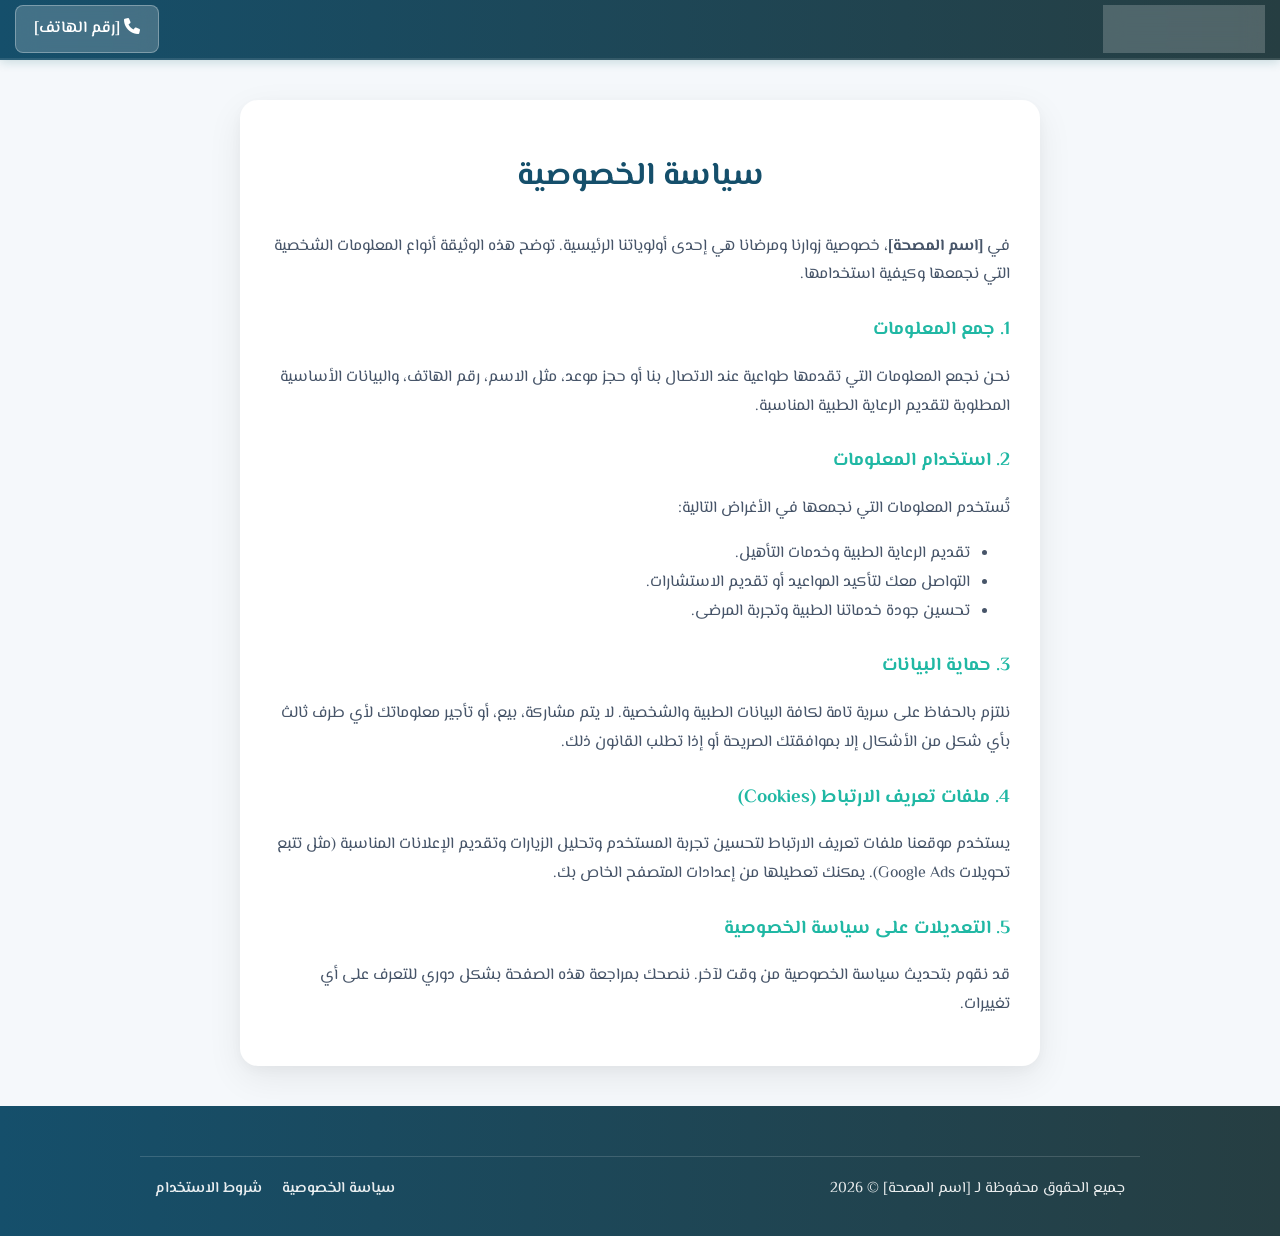
==== privacy.html @ ab9042ca "Add files via upload" ====
<!DOCTYPE html>
<html dir="rtl" lang="ar">
<head>
    <meta charset="utf-8">
    <meta name="viewport" content="width=device-width, initial-scale=1">
    <title>سياسة الخصوصية | [اسم المصحة]</title>
    <link href="https://fonts.googleapis.com/css2?family=El+Messiri:wght@400;600;700&display=swap" rel="stylesheet">
    <link rel="stylesheet" href="https://cdnjs.cloudflare.com/ajax/libs/font-awesome/6.0.0/css/all.min.css">
    <link rel="stylesheet" href="style.css">
    <style>
        .page-content {
            max-width: 800px;
            margin: 40px auto;
            padding: 30px;
            background: var(--light-text);
            border-radius: var(--card-radius, 18px);
            box-shadow: var(--card-shadow, 0 10px 30px rgba(0,0,0,0.05));
        }
        .page-content h1 {
            color: var(--primary-color);
            text-align: center;
            margin-bottom: 30px;
        }
        .page-content h3 {
            color: var(--secondary-color);
            margin-top: 25px;
        }
        .page-content p, .page-content ul {
            color: #475569;
            line-height: 1.8;
            font-size: 16px;
        }
    </style>
</head>
<body>
    <div class="hd">
        <a href="index.html" class="bn" style="text-decoration:none;"><i class="fas fa-arrow-right"></i> العودة للرئيسية</a>
        <a href="tel:[رقم الهاتف]" class="bn" style="text-decoration:none;"><i class="fas fa-phone"></i> [رقم الهاتف]</a>
    </div>

    <div class="page-content">
        <h1>سياسة الخصوصية</h1>
        <p>في <strong>[اسم المصحة]</strong>، خصوصية زوارنا ومرضانا هي إحدى أولوياتنا الرئيسية. توضح هذه الوثيقة أنواع المعلومات الشخصية التي نجمعها وكيفية استخدامها.</p>
        
        <h3>1. جمع المعلومات</h3>
        <p>نحن نجمع المعلومات التي تقدمها طواعية عند الاتصال بنا أو حجز موعد، مثل الاسم، رقم الهاتف، والبيانات الأساسية المطلوبة لتقديم الرعاية الطبية المناسبة.</p>

        <h3>2. استخدام المعلومات</h3>
        <p>تُستخدم المعلومات التي نجمعها في الأغراض التالية:</p>
        <ul>
            <li>تقديم الرعاية الطبية وخدمات التأهيل.</li>
            <li>التواصل معك لتأكيد المواعيد أو تقديم الاستشارات.</li>
            <li>تحسين جودة خدماتنا الطبية وتجربة المرضى.</li>
        </ul>

        <h3>3. حماية البيانات</h3>
        <p>نلتزم بالحفاظ على سرية تامة لكافة البيانات الطبية والشخصية. لا يتم مشاركة، بيع، أو تأجير معلوماتك لأي طرف ثالث بأي شكل من الأشكال إلا بموافقتك الصريحة أو إذا تطلب القانون ذلك.</p>

        <h3>4. ملفات تعريف الارتباط (Cookies)</h3>
        <p>يستخدم موقعنا ملفات تعريف الارتباط لتحسين تجربة المستخدم وتحليل الزيارات وتقديم الإعلانات المناسبة (مثل تتبع تحويلات Google Ads). يمكنك تعطيلها من إعدادات المتصفح الخاص بك.</p>

        <h3>5. التعديلات على سياسة الخصوصية</h3>
        <p>قد نقوم بتحديث سياسة الخصوصية من وقت لآخر. ننصحك بمراجعة هذه الصفحة بشكل دوري للتعرف على أي تغييرات.</p>
    </div>

    <footer class="ft" style="text-align:center; margin-top: auto;">
        <div class="ft-bottom">
            <p>جميع الحقوق محفوظة لـ [اسم المصحة] &copy; 2026</p>
            <div class="ft-links">
                <a href="privacy.html">سياسة الخصوصية</a>
                <a href="terms.html">شروط الاستخدام</a>
            </div>
        </div>
    </footer>
</body>
</html>
---- style.css ----
:root {
  --primary-color: #154f6b;
  --secondary-color: #20b8a4;
  --accent-color: #58d9e9;
  --light-bg: #f5f8fb;
  --dark-text: #263E42;
  --light-text: #ffffff;
  --card-shadow: 0 12px 36px rgba(0, 0, 0, 0.07), 0 4px 12px rgba(0, 0, 0, 0.03);
  --hover-shadow: 0 20px 48px rgba(0, 0, 0, 0.1), 0 6px 16px rgba(0, 0, 0, 0.04);
  --card-radius: 18px;
}

html {
  scroll-behavior: smooth;
  scroll-padding-top: 70px;
}

body {
  margin: 0;
  font-family: "El Messiri", sans-serif;
  background: var(--light-bg);
  color: var(--dark-text);
  line-height: 1.6
}

* {
  box-sizing: border-box
}

.hd {
  height: 60px;
  background: linear-gradient(90deg, var(--primary-color), #263E42);
  border-bottom: 2px solid rgba(255, 255, 255, 0.1);
  box-shadow: 0 2px 10px rgba(14, 99, 105, 0.2);
  display: flex;
  justify-content: space-between;
  align-items: center;
  padding: 0 15px;
  position: sticky;
  top: 0;
  z-index: 100
}

.hd button {
  background: rgba(255, 255, 255, 0.15);
  color: var(--light-text);
  border: none;
  padding: 8px 16px;
  border-radius: 6px;
  cursor: pointer;
  font-size: 16px;
  font-weight: 600;
  transition: all 0.3s ease;
  backdrop-filter: blur(5px)
}

.hd button:hover {
  background: rgba(255, 255, 255, 0.25);
  transform: translateY(-2px)
}

.bn {
  background: rgba(255, 255, 255, 0.2);
  border: 1px solid rgba(255, 255, 255, 0.3);
  color: var(--light-text);
  padding: 10px 18px;
  border-radius: 8px;
  cursor: pointer;
  font-size: 16px;
  font-weight: 600;
  backdrop-filter: blur(10px);
  transition: all 0.3s ease
}

.bn:hover {
  background: rgba(255, 255, 255, 0.3);
  transform: translateY(-2px)
}

.tt {
  text-align: center;
  color: var(--dark-text);
  max-width: 800px;
  margin: 15px auto;
  padding: 25px 15px;
  position: relative;
  background: var(--light-text);
  border-radius: var(--card-radius);
  box-shadow: var(--card-shadow);
  overflow: hidden;
}

.tt::before {
  content: '';
  position: absolute;
  top: 0;
  right: 0;
  width: 100%;
  height: 4px;
  background: linear-gradient(90deg, var(--secondary-color), var(--accent-color))
}

.tt h1 {
  color: var(--primary-color);
  font-size: 24px;
  margin: 10px 0;
  font-weight: 700
}

.tt h2 {
  color: var(--secondary-color);
  font-size: 20px;
  margin: 0 0 10px;
  padding-bottom: 10px;
  position: relative
}

.tt h2::after {
  content: '';
  position: absolute;
  bottom: 0;
  right: 35%;
  width: 30%;
  height: 2px;
  background: linear-gradient(90deg, transparent, var(--secondary-color), transparent)
}

.im {
  width: 280px;
  height: 100px;
  margin: 15px auto;
  border-radius: 8px;
  box-shadow: var(--card-shadow);
  overflow: hidden;
  transition: transform 0.3s ease
}

.im:hover {
  transform: scale(1.02)
}

.im img {
  width: 100%;
  height: 100%;
  object-fit: cover
}

.tb {
  width: calc(100% - 20px);
  max-width: 800px;
  margin: 15px auto;
  box-shadow: var(--card-shadow);
  border-radius: var(--card-radius);
  background: var(--light-text);
  overflow: hidden
}

.hh {
  display: flex;
  justify-content: space-around;
  background: #f8fafc;
  border-bottom: 1px solid #e2e8f0
}

.hh label {
  color: #64748b;
  padding: 12px 0;
  cursor: pointer;
  font-size: 16px;
  font-weight: 600;
  flex: 1;
  text-align: center;
  transition: all 0.3s ease;
  position: relative
}

.hh label:hover {
  color: var(--primary-color);
  background: #f1f5f9
}

.hh .a {
  color: var(--primary-color);
  background: var(--light-text)
}

.hh .a::after {
  content: '';
  position: absolute;
  bottom: 0;
  right: 0;
  width: 100%;
  height: 3px;
  background: var(--primary-color)
}

.cc {
  padding: 20px;
  text-align: right;
  color: #334155;
  min-height: 140px
}

.pp {
  background: var(--light-text);
  font-size: 16px;
  line-height: 1.7;
  color: #475569;
  animation: fadeIn 0.5s ease
}

@keyframes fadeIn {
  from {
    opacity: 0;
    transform: translateY(10px)
  }

  to {
    opacity: 1;
    transform: translateY(0)
  }
}

.pp h4 {
  color: var(--secondary-color);
  margin: 10px 0;
  font-size: 18px;
  font-weight: 700
}

.ct {
  max-width: 800px;
  margin: 20px auto;
  border: 1px solid #e2e8f0;
  background: var(--light-text);
  border-radius: var(--card-radius);
  box-shadow: var(--card-shadow);
  position: relative;
  overflow: hidden;
  padding-bottom: 20px;
}

.dv {
  background: linear-gradient(90deg, var(--primary-color), var(--secondary-color));
  color: var(--light-text);
  font-size: 16px;
  width: 140px;
  padding: 8px;
  font-weight: bold;
  border-bottom-left-radius: 12px;
  position: absolute;
  top: 0;
  right: 0;
  text-align: center;
}

.ct p {
  color: #334155;
  margin: 20px;
  font-size: 18px;
  padding-top: 40px;
  font-weight: 600;
  text-align: right;
}

.ct ol {
  margin: 0;
  padding: 0 20px;
  list-style-position: inside;
  font-size: 16px;
  display: flex;
  flex-direction: column;
  gap: 12px;
}

.ct ol li {
  color: #154f6b;
  background: #f8fafc;
  padding: 10px 15px;
  border-radius: 8px;
  margin: 0;
  border-right: 4px solid var(--secondary-color);
  font-weight: 600;
}

.ct ol li::marker {
  content: counter(list-item) ". ";
  font-weight: bold;
  color: #48a9a6;
  font-size: 1.1em;
}

.ct button {
  background: linear-gradient(90deg, var(--primary-color), var(--secondary-color));
  color: var(--light-text);
  border: 0;
  padding: 12px 30px;
  border-radius: 30px;
  cursor: pointer;
  font-size: 18px;
  font-weight: 700;
  margin: 20px auto 0;
  display: block;
  transition: all 0.3s ease;
  box-shadow: 0 4px 15px rgba(0, 0, 0, 0.2);
}

.ct button:hover {
  transform: translateY(-3px);
  box-shadow: 0 6px 20px rgba(0, 0, 0, 0.3)
}

.pg {
  max-width: 800px;
  margin: 20px auto;
  border-radius: var(--card-radius);
  box-shadow: var(--card-shadow);
  background: var(--light-text);
  padding: 25px 20px
}

.pg .tl {
  text-align: center;
  font-size: 26px;
  font-weight: 700;
  color: var(--primary-color);
  margin-bottom: 25px;
  position: relative;
  padding-bottom: 10px
}

.pg .tl::after {
  content: '';
  position: absolute;
  bottom: 0;
  right: 40%;
  width: 20%;
  height: 3px;
  background: linear-gradient(90deg, transparent, var(--secondary-color), transparent)
}

.gd {
  display: flex;
  flex-wrap: wrap;
  gap: 15px;
  justify-content: center
}

.bg {
  background: var(--light-text);
  color: var(--primary-color);
  cursor: pointer;
  padding: 18px 12px;
  width: calc(50% - 7.5px);
  border: 2px solid #e2e8f0;
  border-radius: 14px;
  font-size: 18px;
  font-weight: 600;
  transition: all 0.3s ease;
  box-shadow: 0 2px 5px rgba(0, 0, 0, 0.05);
  display: flex;
  flex-direction: column;
  align-items: center;
  text-align: center;
  gap: 8px
}

.bg:hover {
  background: #f8fafc;
  border-color: var(--secondary-color);
  transform: translateY(-5px);
  box-shadow: var(--hover-shadow);
  color: var(--secondary-color)
}

.bg i {
  font-size: 28px;
  color: var(--secondary-color);
  margin-bottom: 5px
}

.bg small {
  font-size: 14px;
  color: #64748b;
  line-height: 1.4
}

.vl {
  position: fixed;
  top: 0;
  left: 0;
  width: 100%;
  height: 100%;
  background: rgba(0, 0, 0, 0.7);
  display: none;
  justify-content: center;
  align-items: center;
  z-index: 1000;
  backdrop-filter: blur(5px)
}

.vs {
  display: flex !important;
  animation: fadeIn 0.3s ease
}

.bx {
  background: var(--light-text);
  padding: 25px;
  border-radius: var(--card-radius);
  max-width: 90%;
  width: 380px;
  box-shadow: var(--hover-shadow);
  position: relative;
  text-align: right;
  animation: scaleIn 0.3s ease
}

@keyframes scaleIn {
  from {
    transform: scale(0.9);
    opacity: 0
  }

  to {
    transform: scale(1);
    opacity: 1
  }
}

.xc {
  position: absolute;
  top: 10px;
  left: 10px;
  background: #f1f5f9;
  border: none;
  width: 32px;
  height: 32px;
  border-radius: 50%;
  font-size: 18px;
  cursor: pointer;
  color: #64748b;
  display: flex;
  align-items: center;
  justify-content: center;
  transition: all 0.3s ease
}

.xc:hover {
  background: #e2e8f0;
  color: var(--primary-color);
  transform: rotate(90deg)
}

.co {
  max-width: 800px;
  margin: 30px auto;
  border-radius: var(--card-radius);
  box-shadow: var(--card-shadow);
  overflow: hidden;
  background: var(--light-text)
}

.hd2 {
  font-size: 22px;
  font-weight: 700;
  color: var(--primary-color);
  padding: 25px 20px;
  text-align: center;
  background: #f8fafc;
  margin: 0;
  border-bottom: 1px solid #e2e8f0
}

.bt {
  background: var(--light-text);
  color: var(--dark-text);
  padding: 18px 20px;
  width: 100%;
  border: none;
  font-size: 16px;
  font-weight: 600;
  display: flex;
  justify-content: space-between;
  align-items: center;
  border-top: 1px solid #e2e8f0;
  cursor: pointer;
  transition: all 0.3s ease
}

.bt:hover {
  background: #f8fafc
}

.ic {
  font-size: 20px;
  color: var(--primary-color);
  transition: transform 0.3s ease
}

.pn {
  padding: 0 20px;
  background: #f8fafc;
  max-height: 0;
  overflow: hidden;
  transition: max-height 0.3s ease-out
}

.pn p {
  margin: 0;
  padding: 15px 0;
  color: #475569;
  line-height: 1.7;
  text-align: right
}

.bt.ac .ic {
  transform: rotate(180deg)
}

.bt.ac .ic::after {
  content: '−'
}

.bt:not(.ac) .ic::after {
  content: '+'
}

.c3 {
  margin: 20px 10px;
  min-height: 220px;
  border: 1px solid rgba(255, 255, 255, 0.2);
  border-top: 15px solid var(--primary-color);
  border-radius: 10px;
  background: linear-gradient(135deg, #263E42, var(--primary-color));
  color: var(--light-text);
  padding: 20px 15px;
  box-shadow: var(--card-shadow);
  position: relative;
  overflow: hidden;
  text-align: center;
}

.c3::before {
  content: '';
  position: absolute;
  top: 0;
  right: 0;
  width: 100%;
  height: 100%;
  background: linear-gradient(45deg, transparent, rgba(255, 255, 255, 0.1), transparent);
  transform: translateX(-100%);
  transition: transform 0.6s
}

.c3:hover::before {
  transform: translateX(100%)
}

.c3 h4 {
  background: rgba(255, 255, 255, 0.15);
  margin: 0 auto 15px;
  width: 90%;
  border-radius: 8px;
  color: var(--light-text);
  padding: 10px;
  font-size: 18px;
  font-weight: 600;
  backdrop-filter: blur(5px)
}

.c4 {
  margin: 20px 10px;
  padding: 20px 15px;
  min-height: 220px;
  border-radius: 10px;
  border: 1px solid #e2e8f0;
  border-right: 8px solid var(--secondary-color);
  background: var(--light-text);
  position: relative;
  text-align: right;
  box-shadow: var(--card-shadow);
  transition: all 0.3s ease
}

.c4:hover {
  transform: translateY(-5px);
  box-shadow: var(--hover-shadow)
}

.c4 h4 {
  color: var(--secondary-color);
  padding-right: 10px;
  font-size: 20px;
  font-weight: 700;
  margin: 0 0 15px
}

.c4 a {
  text-decoration: none;
  font-size: 16px;
  color: var(--secondary-color);
  position: absolute;
  left: 20px;
  bottom: 20px;
  font-weight: 600;
  transition: all 0.3s ease;
  display: flex;
  align-items: center;
  gap: 5px
}

.c4 a::before {
  content: '←';
  font-size: 18px
}

.c4 a:hover {
  color: var(--primary-color);
  transform: translateX(-5px)
}

.fl,
.fr {
  position: fixed;
  bottom: 7px !important;
  width: 60px;
  height: 60px;
  background: linear-gradient(135deg, var(--primary-color), var(--secondary-color));
  color: var(--light-text);
  display: flex;
  align-items: center;
  justify-content: center;
  border-radius: 50%;
  box-shadow: 0 4px 12px rgba(0, 0, 0, 0.15);
  font-size: 24px;
  cursor: pointer;
  transition: all 0.3s ease;
  z-index: 99
}

.fl {
  right: 7px;
}

.fr {
  left: 7px
}

.fl:hover,
.fr:hover {
  transform: translateY(-5px) scale(1.1);
  box-shadow: 0 6px 16px rgba(0, 0, 0, 0.2)
}

.fl::before,
.fr::before {
  content: attr(data-tooltip);
  position: absolute;
  top: 50%;
  background: #263E42;
  color: #fff;
  padding: 6px 14px;
  border-radius: 8px;
  font-size: 14px;
  font-weight: 600;
  white-space: nowrap;
  opacity: 0;
  pointer-events: none;
  transition: all 0.3s cubic-bezier(0.68, -0.55, 0.265, 1.55);
  box-shadow: var(--card-shadow)
}

.fl::before {
  right: calc(100% + 15px);
  transform: translateY(-50%) scale(0.8);
  transform-origin: right center
}

.fr::before {
  left: calc(100% + 15px);
  transform: translateY(-50%) scale(0.8);
  transform-origin: left center
}

.fl::after,
.fr::after {
  content: '';
  position: absolute;
  top: 50%;
  border-width: 6px;
  border-style: solid;
  opacity: 0;
  pointer-events: none;
  transition: all 0.3s cubic-bezier(0.68, -0.55, 0.265, 1.55)
}

.fl::after {
  right: calc(100% + 3px);
  border-color: transparent transparent transparent #263E42;
  transform: translateY(-50%) scale(0.8);
  transform-origin: left center
}

.fr::after {
  left: calc(100% + 3px);
  border-color: transparent #263E42 transparent transparent;
  transform: translateY(-50%) scale(0.8);
  transform-origin: right center
}

.fl:hover::before,
.fl:hover::after,
.fr:hover::before,
.fr:hover::after {
  opacity: 1;
  transform: translateY(-50%) scale(1)
}

.ft {
  position: relative;
  width: 100%;
  background: linear-gradient(90deg, var(--primary-color), #263E42);
  color: var(--light-text);
  padding: 30px 15px 15px;
  margin-top: 30px;
  text-align: center
}

.ft-content {
  max-width: 800px;
  margin: 0 auto;
  display: flex;
  flex-wrap: wrap;
  justify-content: space-between;
  gap: 20px
}

.ft-section {
  flex: 1;
  min-width: 250px;
  text-align: right;
  margin-bottom: 20px
}

.ft-section h3 {
  color: var(--accent-color);
  margin-bottom: 15px;
  font-size: 18px;
  border-bottom: 1px solid rgba(255, 255, 255, 0.2);
  padding-bottom: 8px
}

.ft-section p,
.ft-section a {
  color: rgba(255, 255, 255, 0.8);
  margin: 8px 0;
  display: block;
  text-decoration: none;
  transition: color 0.3s ease
}

.ft-section a:hover {
  color: var(--accent-color)
}

.ft-bottom {
  max-width: 1000px;
  margin: 20px auto 0;
  padding: 20px 15px;
  border-top: 1px solid rgba(255, 255, 255, 0.15);
  display: flex;
  justify-content: space-between;
  align-items: center;
  flex-wrap: wrap;
  font-size: 15px;
  color: rgba(255, 255, 255, 0.9)
}

.ft-bottom p {
  margin: 0
}

.ft-links {
  display: flex;
  gap: 20px;
  align-items: center
}

.ft-links a {
  color: rgba(255, 255, 255, 0.9);
  text-decoration: none;
  transition: color 0.3s ease;
  font-weight: 600
}

.ft-links a:hover {
  color: var(--accent-color)
}

.mobile-menu {
  position: fixed;
  top: 0;
  right: -300px;
  width: 300px;
  height: 100%;
  background: var(--light-text);
  box-shadow: -5px 0 15px rgba(0, 0, 0, 0.1);
  z-index: 1000;
  transition: right 0.3s ease;
  padding: 20px;
  overflow-y: auto
}

.mobile-menu.active {
  right: 0
}

.menu-header {
  display: flex;
  justify-content: space-between;
  align-items: center;
  margin-bottom: 20px;
  padding-bottom: 15px;
  border-bottom: 1px solid #e2e8f0
}

.menu-header h3 {
  color: var(--primary-color);
  margin: 0
}

.close-menu {
  background: none;
  border: none;
  font-size: 24px;
  cursor: pointer;
  color: var(--dark-text)
}

.menu-items {
  display: flex;
  flex-direction: column;
  gap: 10px
}

.menu-item {
  display: block;
  padding: 12px 15px;
  background: #f8fafc;
  border-radius: 8px;
  color: var(--dark-text);
  text-decoration: none;
  font-weight: 600;
  transition: all 0.3s ease;
  border-right: 4px solid var(--secondary-color)
}

.menu-item:hover {
  background: var(--primary-color);
  color: var(--light-text);
  transform: translateX(-5px)
}

.overlay {
  position: fixed;
  top: 0;
  left: 0;
  width: 100%;
  height: 100%;
  background: rgba(0, 0, 0, 0.5);
  z-index: 999;
  display: none
}

.overlay.active {
  display: block
}

.offer-badge {
  background: linear-gradient(45deg, #ff6b6b, #ff8e53);
  color: white;
  padding: 5px 12px;
  border-radius: 20px;
  font-size: 14px;
  font-weight: bold;
  display: inline-block;
  margin: 5px;
  animation: pulse 2s infinite
}

@keyframes pulse {
  0% {
    transform: scale(1)
  }

  50% {
    transform: scale(1.05)
  }

  100% {
    transform: scale(1)
  }
}

.hero-section {
  background: linear-gradient(135deg, var(--primary-color), #1a6b8a);
  color: var(--light-text);
  padding: 40px 20px;
  text-align: center;
  margin-bottom: 20px;
  border-radius: 0 0 20px 20px
}

.hero-content {
  max-width: 800px;
  margin: 0 auto
}

.hero-title {
  font-size: 28px;
  margin-bottom: 15px;
  font-weight: 700
}

.hero-subtitle {
  font-size: 18px;
  margin-bottom: 25px;
  opacity: 0.9
}

.marketing-badge {
  background: rgba(255, 255, 255, 0.15);
  backdrop-filter: blur(5px);
  display: inline-block;
  padding: 12px 30px;
  border-radius: 30px;
  margin-bottom: 25px;
  font-size: 19px;
  font-weight: 700;
  border: 1px solid rgba(255, 255, 255, 0.4);
  box-shadow: 0 0 20px rgba(88, 217, 233, 0.2), inset 0 0 15px rgba(255, 255, 255, 0.1);
  color: #ffffff;
  position: relative;
  overflow: hidden;
}

.marketing-badge::before {
  content: '';
  position: absolute;
  top: 0;
  right: -100%;
  width: 50%;
  height: 100%;
  background: linear-gradient(to left, transparent, rgba(255, 255, 255, 0.6), transparent);
  transform: skewX(-25deg);
  animation: shine 3s infinite;
}

@keyframes shine {
  0% { right: -100%; }
  50% { right: 200%; }
  100% { right: 200%; }
}

.hero-badges {
  display: flex;
  justify-content: center;
  flex-wrap: wrap;
  gap: 10px;
  margin-bottom: 25px
}

.hero-badge {
  background: rgba(255, 255, 255, 0.2);
  backdrop-filter: blur(10px);
  padding: 8px 16px;
  border-radius: 20px;
  font-weight: 600;
  border: 1px solid rgba(255, 255, 255, 0.3);
  transition: all 0.3s ease;
  position: relative;
  overflow: hidden;
  cursor: pointer
}

.hero-badge:hover {
  background: rgba(255, 255, 255, 0.3);
  transform: translateY(-3px);
  box-shadow: 0 4px 12px rgba(255, 255, 255, 0.2);
  border-color: rgba(255, 255, 255, 0.5)
}

.hero-badge::before {
  content: '';
  position: absolute;
  top: 0;
  left: -100%;
  width: 50%;
  height: 100%;
  background: linear-gradient(to right, transparent, rgba(255, 255, 255, 0.6), transparent);
  transform: skewX(-25deg);
  transition: all 0.5s ease
}

.hero-badge:hover::before {
  left: 150%
}

.hero-cta {
  display: inline-block;
  background: var(--secondary-color);
  color: var(--light-text);
  padding: 12px 30px;
  border-radius: 30px;
  font-size: 18px;
  font-weight: 700;
  text-decoration: none;
  transition: all 0.3s ease;
  box-shadow: 0 4px 15px rgba(0, 0, 0, 0.2)
}

.hero-cta:hover {
  background: var(--accent-color);
  transform: translateY(-3px);
  box-shadow: 0 6px 20px rgba(0, 0, 0, 0.3)
}

.license-badge {
  display: inline-flex;
  align-items: center;
  gap: 8px;
  background: rgba(255, 255, 255, 0.1);
  padding: 8px 15px;
  border-radius: 6px;
  margin: 5px;
  font-size: 14px
}

.license-badge i {
  color: var(--accent-color)
}

.ls {
  max-width: 800px;
  margin: 20px auto;
  border-radius: var(--card-radius);
  box-shadow: var(--card-shadow);
  background: var(--light-text);
  padding: 25px 20px
}

.ls .tl {
  text-align: center;
  font-size: 26px;
  font-weight: 700;
  color: var(--primary-color);
  margin-bottom: 25px;
  position: relative;
  padding-bottom: 10px;
  display: flex;
  align-items: center;
  justify-content: center;
  gap: 10px
}

.ls .tl::after {
  content: '';
  position: absolute;
  bottom: 0;
  right: 40%;
  width: 20%;
  height: 3px;
  background: linear-gradient(90deg, transparent, var(--secondary-color), transparent)
}

.lg {
  display: flex;
  flex-wrap: wrap;
  gap: 10px;
  justify-content: center
}

.lb {
  background: var(--light-text);
  color: var(--dark-text);
  padding: 12px 8px;
  width: calc(33.33% - 7px);
  border: 2px solid #e2e8f0;
  border-radius: 14px;
  font-size: 14px;
  font-weight: 600;
  transition: all 0.3s ease;
  box-shadow: 0 2px 5px rgba(0, 0, 0, 0.05);
  text-align: center;
  display: flex;
  flex-direction: column;
  align-items: center;
  gap: 5px
}

.lb:hover {
  background: #f8fafc;
  border-color: var(--secondary-color);
  transform: translateY(-3px);
  box-shadow: var(--hover-shadow);
  color: var(--secondary-color)
}

.lb i {
  font-size: 20px;
  color: var(--secondary-color)
}

.st {
  max-width: 800px;
  margin: 20px auto;
  border-radius: var(--card-radius);
  box-shadow: var(--card-shadow);
  background: var(--light-text);
  padding: 25px 20px
}

.st .tl {
  text-align: center;
  font-size: 26px;
  font-weight: 700;
  color: var(--primary-color);
  margin-bottom: 25px;
  position: relative;
  padding-bottom: 10px
}

.st .tl::after {
  content: '';
  position: absolute;
  bottom: 0;
  right: 40%;
  width: 20%;
  height: 3px;
  background: linear-gradient(90deg, transparent, var(--secondary-color), transparent)
}

.sg {
  display: flex;
  flex-wrap: wrap;
  gap: 10px;
  justify-content: center
}

.sb {
  background: var(--light-text);
  color: var(--primary-color);
  padding: 12px 8px;
  width: calc(50% - 5px);
  border: 2px solid #e2e8f0;
  border-radius: 14px;
  font-size: 14px;
  font-weight: 600;
  transition: all 0.3s ease;
  box-shadow: 0 2px 5px rgba(0, 0, 0, 0.05);
  text-align: center;
  display: flex;
  flex-direction: column;
  align-items: center;
  gap: 5px
}

.sb:hover {
  background: #f8fafc;
  border-color: var(--secondary-color);
  transform: translateY(-3px);
  box-shadow: var(--hover-shadow);
  color: var(--secondary-color)
}

.sb i {
  font-size: 20px;
  color: var(--secondary-color)
}

.pd {
  max-width: 800px;
  margin: 20px auto;
  border-radius: var(--card-radius);
  box-shadow: var(--card-shadow);
  background: var(--light-text);
  padding: 25px 20px
}

.pd .tl {
  text-align: center;
  font-size: 26px;
  font-weight: 700;
  color: var(--primary-color);
  margin-bottom: 25px;
  position: relative;
  padding-bottom: 10px
}

.pd .tl::after {
  content: '';
  position: absolute;
  bottom: 0;
  right: 40%;
  width: 20%;
  height: 3px;
  background: linear-gradient(90deg, transparent, var(--secondary-color), transparent)
}

.pc {
  display: flex;
  flex-wrap: wrap;
  gap: 15px;
  justify-content: center
}

.pb {
  background: var(--light-text);
  color: var(--primary-color);
  padding: 15px 12px;
  width: calc(50% - 7.5px);
  border: 2px solid #e2e8f0;
  border-radius: 10px;
  font-size: 16px;
  font-weight: 600;
  transition: all 0.3s ease;
  box-shadow: 0 2px 5px rgba(0, 0, 0, 0.05);
  text-align: center
}

.pb:hover {
  background: #f8fafc;
  border-color: var(--secondary-color);
  transform: translateY(-5px);
  box-shadow: var(--hover-shadow);
  color: var(--secondary-color)
}

.pb i {
  font-size: 24px;
  margin-bottom: 10px;
  color: var(--secondary-color)
}

.pb p {
  font-size: 14px;
  color: #64748b;
  margin: 10px 0 0;
  line-height: 1.5
}

.gs {
  max-width: 800px;
  margin: 20px auto;
  border-radius: var(--card-radius);
  box-shadow: var(--card-shadow);
  background: var(--light-text);
  padding: 25px 20px
}

.gs .tl {
  text-align: center;
  font-size: 26px;
  font-weight: 700;
  color: var(--primary-color);
  margin-bottom: 25px;
  position: relative;
  padding-bottom: 10px
}

.gs .tl::after {
  content: '';
  position: absolute;
  bottom: 0;
  right: 40%;
  width: 20%;
  height: 3px;
  background: linear-gradient(90deg, transparent, var(--secondary-color), transparent)
}

.gc {
  display: flex;
  flex-wrap: wrap;
  gap: 15px;
  justify-content: center
}

.gi {
  width: calc(33.33% - 10px);
  border-radius: 8px;
  overflow: hidden;
  box-shadow: 0 2px 8px rgba(0, 0, 0, 0.1);
  transition: all 0.3s ease
}

.gi:hover {
  transform: translateY(-5px);
  box-shadow: var(--hover-shadow)
}

.gi img {
  width: 100%;
  height: 120px;
  object-fit: cover
}

/* تحسينات للشاشات الصغيرة بدءاً من 360px */
@media (max-width: 480px) {
  .gd {
    gap: 12px
  }

  .bg {
    width: 100%
  }

  .tt h1 {
    font-size: 20px
  }

  .tt h2 {
    font-size: 18px
  }

  .pg .tl {
    font-size: 22px
  }

  .hd2 {
    font-size: 20px
  }

  .fl,
  .fr {
    width: 55px;
    height: 55px;
    bottom: 65px
  }

  .hero-title {
    font-size: 24px
  }

  .hero-subtitle {
    font-size: 16px
  }

  .ft-section {
    min-width: 100%
  }

  .ft-bottom {
    flex-direction: column;
    gap: 10px;
    text-align: center
  }

  .ft-links {
    flex-direction: column;
    gap: 10px
  }

  .pb,
  .gi {
    width: 100%
  }

  /* تحسينات إضافية للشاشات 360px */
  @media (max-width: 400px) {
    .ls .tl {
      font-size: 22px;
      flex-direction: column;
      gap: 5px
    }

    .lg {
      gap: 8px
    }

    .lb {
      width: calc(33.33% - 7px);
      padding: 10px 5px;
      font-size: 14px
    }

    .lb i {
      font-size: 18px
    }

    .st .tl {
      font-size: 22px
    }

    .sg {
      gap: 8px
    }

    .sb {
      width: calc(50% - 4px);
      padding: 10px 5px;
      font-size: 14px
    }

    .sb i {
      font-size: 18px
    }

    .bg {
      font-size: 16px;
      padding: 15px 10px
    }

    .bg i {
      font-size: 24px
    }

    .bg small {
      font-size: 12px
    }

    .ct button {
      margin: 10px 20px;
      padding: 10px 15px;
      font-size: 14px
    }

    .hero-badges {
      flex-wrap: wrap;
      justify-content: center
    }

    .hero-badge {
      font-size: 12px;
      padding: 6px 12px
    }
  }

  @media (max-width: 360px) {
    .ls .tl {
      font-size: 20px
    }

    .lb {
      width: calc(33.33% - 7px);
      padding: 8px 4px;
      font-size: 14px
    }

    .lb i {
      font-size: 18px
    }

    .st .tl {
      font-size: 20px
    }

    .sb {
      width: calc(50% - 4px);
      padding: 8px 4px;
      font-size: 14px
    }

    .sb i {
      font-size: 16px
    }

    .bg {
      font-size: 15px;
      padding: 12px 8px
    }

    .bg i {
      font-size: 22px
    }

    .bg small {
      font-size: 11px
    }

    .hero-title {
      font-size: 22px
    }

    .hero-subtitle {
      font-size: 14px
    }

    .hero-cta {
      font-size: 16px;
      padding: 10px 25px
    }
  }

  .ct button {
    width: 90%;
    margin: 20px auto 10px;
    padding: 15px;
    font-size: 18px;
    display: block;
    text-align: center;
  }
}
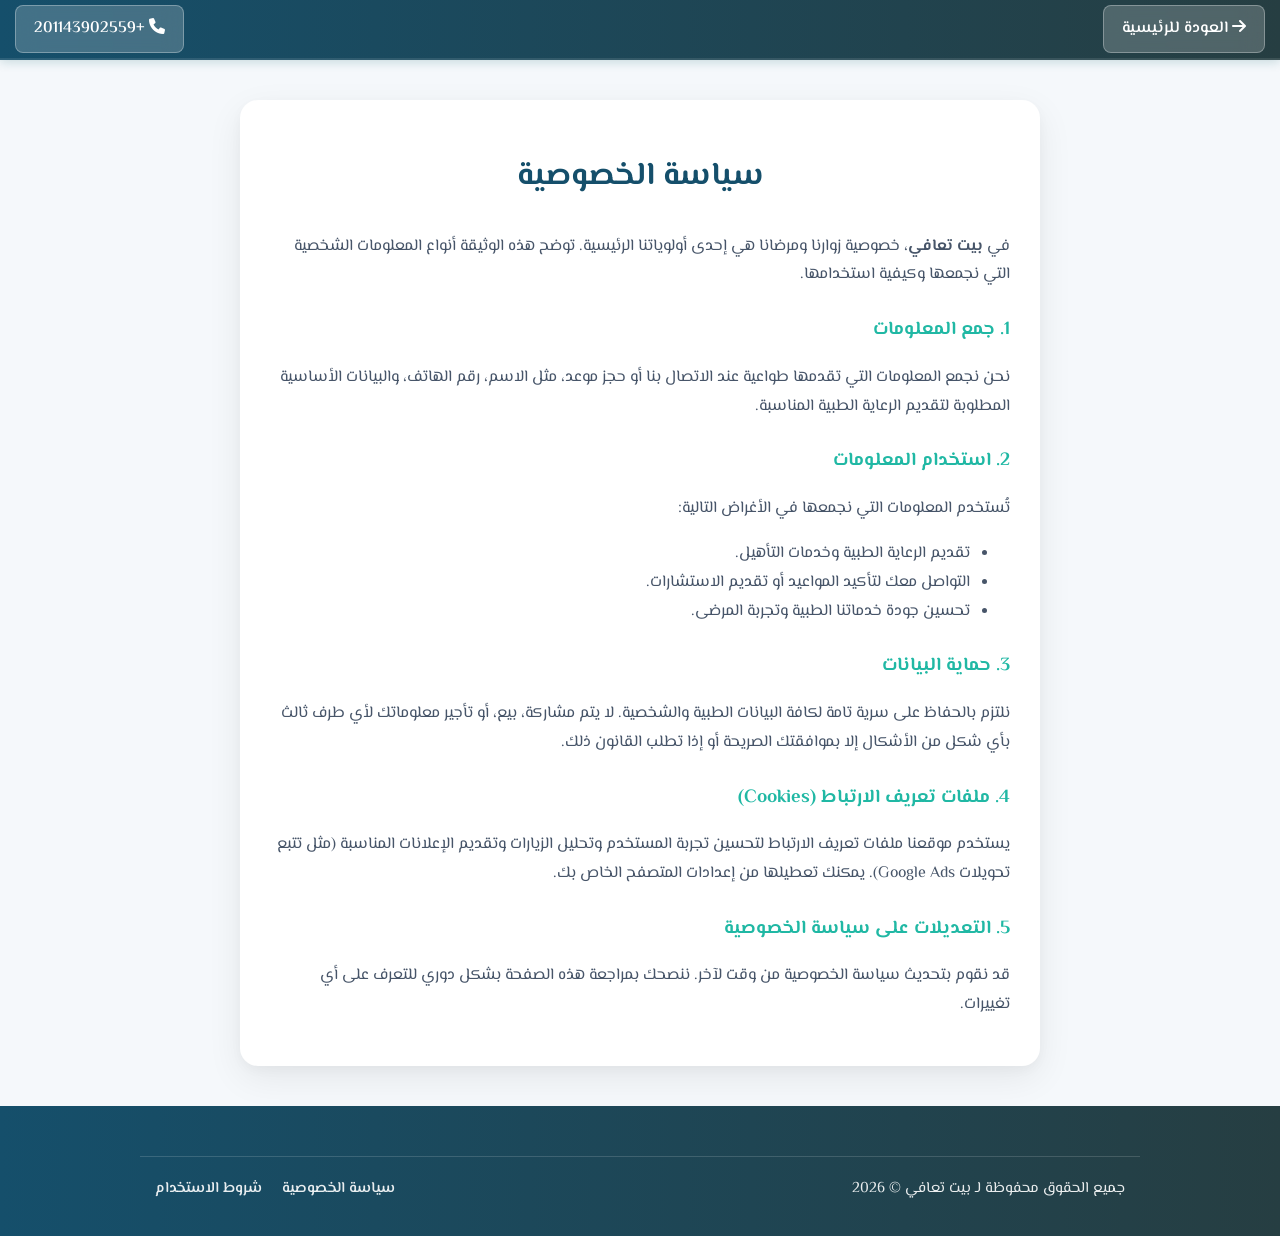
==== commit 40b5e8a5: "Update privacy policy title and contact information" ====
--- a/privacy.html
+++ b/privacy.html
@@ -3,7 +3,8 @@
 <head>
     <meta charset="utf-8">
     <meta name="viewport" content="width=device-width, initial-scale=1">
-    <title>سياسة الخصوصية | [اسم المصحة]</title>
+    <title>سياسة الخصوصية | بيت تعافي</title>
+    <link rel="icon" type="image/jpeg" href="images/favicon.jpg?v=2">
     <link href="https://fonts.googleapis.com/css2?family=El+Messiri:wght@400;600;700&display=swap" rel="stylesheet">
     <link rel="stylesheet" href="https://cdnjs.cloudflare.com/ajax/libs/font-awesome/6.0.0/css/all.min.css">
     <link rel="stylesheet" href="style.css">
@@ -35,12 +36,12 @@
 <body>
     <div class="hd">
         <a href="index.html" class="bn" style="text-decoration:none;"><i class="fas fa-arrow-right"></i> العودة للرئيسية</a>
-        <a href="tel:[رقم الهاتف]" class="bn" style="text-decoration:none;"><i class="fas fa-phone"></i> [رقم الهاتف]</a>
+        <a href="tel:+201143902559" class="bn" style="text-decoration:none;"><i class="fas fa-phone"></i> +201143902559</a>
     </div>
 
     <div class="page-content">
         <h1>سياسة الخصوصية</h1>
-        <p>في <strong>[اسم المصحة]</strong>، خصوصية زوارنا ومرضانا هي إحدى أولوياتنا الرئيسية. توضح هذه الوثيقة أنواع المعلومات الشخصية التي نجمعها وكيفية استخدامها.</p>
+        <p>في <strong>بيت تعافي</strong>، خصوصية زوارنا ومرضانا هي إحدى أولوياتنا الرئيسية. توضح هذه الوثيقة أنواع المعلومات الشخصية التي نجمعها وكيفية استخدامها.</p>
         
         <h3>1. جمع المعلومات</h3>
         <p>نحن نجمع المعلومات التي تقدمها طواعية عند الاتصال بنا أو حجز موعد، مثل الاسم، رقم الهاتف، والبيانات الأساسية المطلوبة لتقديم الرعاية الطبية المناسبة.</p>
@@ -65,7 +66,7 @@
 
     <footer class="ft" style="text-align:center; margin-top: auto;">
         <div class="ft-bottom">
-            <p>جميع الحقوق محفوظة لـ [اسم المصحة] &copy; 2026</p>
+            <p>جميع الحقوق محفوظة لـ بيت تعافي &copy; 2026</p>
             <div class="ft-links">
                 <a href="privacy.html">سياسة الخصوصية</a>
                 <a href="terms.html">شروط الاستخدام</a>
